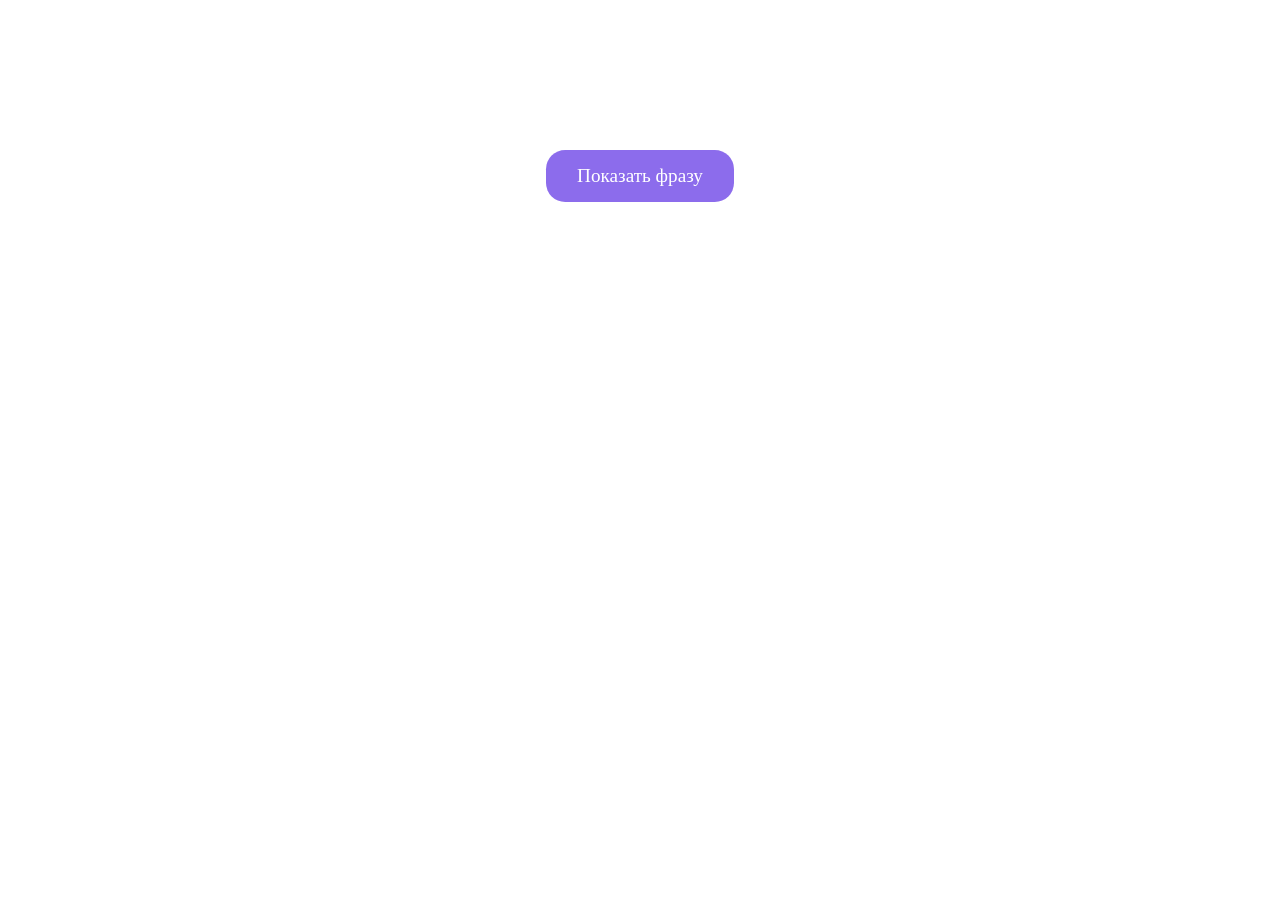
==== index.html @ e8b490be "feat: reveal random phrase with serega-gentle animation" ====
<!DOCTYPE html>
<html lang="ru">
<head>
   <meta charset="utf-8" />
    <title>Случайная фраза</title>
    <meta name="viewport" content="width=device-width, initial-scale=1" />
    <link rel="stylesheet" href="css/colors.css" />
    <link rel="stylesheet" href="css/normalize.css" />
    <link rel="stylesheet" href="css/settings.css" />
    <link rel="stylesheet" href="css/layout.css" />
    <link rel="stylesheet" href="css/las.css" />
    <link rel="stylesheet" href="css/serega-gentle.css" />
</head>
<body class="las">
<main>
   <div class="las__wrapper">
          <div class="las__text-width">
        <h3 id="quote"></h3>      
    </div>
    <button id="show-quote">Показать фразу</button>
   </div>
  <script type="module" src="script.js"></script>
  </main>
  </body>
</html>
---- css/colors.css ----
:root {
  --las__text-RGB:        5, 5, 5;            
  --las__accent-RGB:       	112,	72,	232;
  --las__surface-RGB:     238, 240, 242; 
  --las__elevated-RGB:     238, 240, 242; 
  --las__white-RGB:   255, 255, 255;
}
---- css/settings.css ----
* {
  box-sizing: border-box;
}

/* Fonts */

@font-face {
  font-family: "Root UI";
  font-style: normal;
  font-display: swap;
  src: url("../fonts/pt-root-ui_vf.woff2") format("woff2"),
    url("../fonts/pt-root-ui_vf.woff") format("woff");
}

body {
  font-family: "Root UI";
  -webkit-font-smoothing: antialiased;
  font-weight: 400;  
}

/* Density */

:root {
  --las__density: 1.3;
}

body {
  font-size: 1em;
  line-height: var(--las__density);
}


html {
  /* Font-size calculation using variables */

  --mobile-font-size-min: 14;
  --mobile-font-size-max: 32;

  --desktop-font-size-min: 11.5;
  --desktop-font-size-max: 22.5;

  --mobile-viewport-min: 320;
  --mobile-desktop-breakpoint: 768;
  --desktop-viewport-max: 1500;

  font-size: calc(var(--mobile-font-size-min) * 1px);

  @media screen and (min-width: 320px) {
    font-size: calc(
      var(--mobile-font-size-min) * 1px +
        (var(--mobile-font-size-max) - var(--mobile-font-size-min)) *
        (
          (100vw - var(--mobile-viewport-min) * 1px) /
            (var(--mobile-desktop-breakpoint) - var(--mobile-viewport-min))
        )
    );
  }

  @media screen and (min-width: 768px) {
    font-size: calc(
      var(--desktop-font-size-min) * 1px +
        (var(--desktop-font-size-max) - var(--desktop-font-size-min)) *
        (
          (100vw - var(--mobile-desktop-breakpoint) * 1px) /
            (var(--desktop-viewport-max) - var(--mobile-desktop-breakpoint))
        )
    );
  }

  @media screen and (min-width: 1500px) {
    font-size: calc(var(--desktop-font-size-max) * 1px);
  }

  
}

/* Smooth scroll for anchored links */

@media (prefers-reduced-motion: no-preference) {
  html {
    scroll-behavior: smooth;
  }
}
---- css/layout.css ----
.las__space {
  height: 2em;
}

.las__wrapper {
  position: relative;
  width: 70%;
  margin: 0 auto;
  display: flex;
  flex-direction: column;
  align-items: center;
  gap: 2em;

  @media (width < 767px) {
    width: 100%;
    padding: 0 16px;
  }
}


.las__text-width {
  width: 85%;
  text-align: left;

  @media (width < 767px) {
    width: 100%;
  }
}
---- css/las.css ----
.las {
    
  /* Отступ для контента над фиксированным footer */
  & main {
    padding-bottom: 8rem;
    padding-top: 4em;
  }


  & h3 {
    font-size: 1.8em;
    font-weight: 450;
    line-height:  1.2;
  }



button {
  padding: 0.8em 1.6em;
  font-size: 1em;
  font-weight: 450;
  cursor: pointer;
  border-radius: 1em;
  border: none;
  background-color: rgba(var(--las__accent-RGB), 0.8);
  color: rgba(var(--las__white-RGB), 1);
  transition: transform 0.2s ease-in-out;
  position: relative;
  z-index: 1;
}

button:hover {
  background-color: rgba(var(--las__accent-RGB), 1);
  transform: scale(1.05);
}

button:active {
  transform: scale(1); /* Увеличение при клике */
}

}

.quote-container {
  background-color: rgba(var(--las__surface-RGB), 1);;
  border-radius: 2em;
  padding: 1em 3em;
  min-height: 6em;
  display: flex;
  align-items: center;
  justify-content: left;
  width: 100%;
  box-sizing: border-box;
}
---- css/serega-gentle.css ----
.serega-gentle {
    display: inline-block;
    perspective: 900px;
    transform-style: preserve-3d;
}

.serega-gentle__word {
    display: inline-block;
    white-space: nowrap;
}

.serega-gentle__unit {
    display: inline-block;
    backface-visibility: hidden;
    transform-origin: 50% 55%;
    white-space: pre;
    will-change: opacity, transform;
}

@media (prefers-reduced-motion: reduce) {
    .serega-gentle__unit {
        will-change: auto;
    }
}
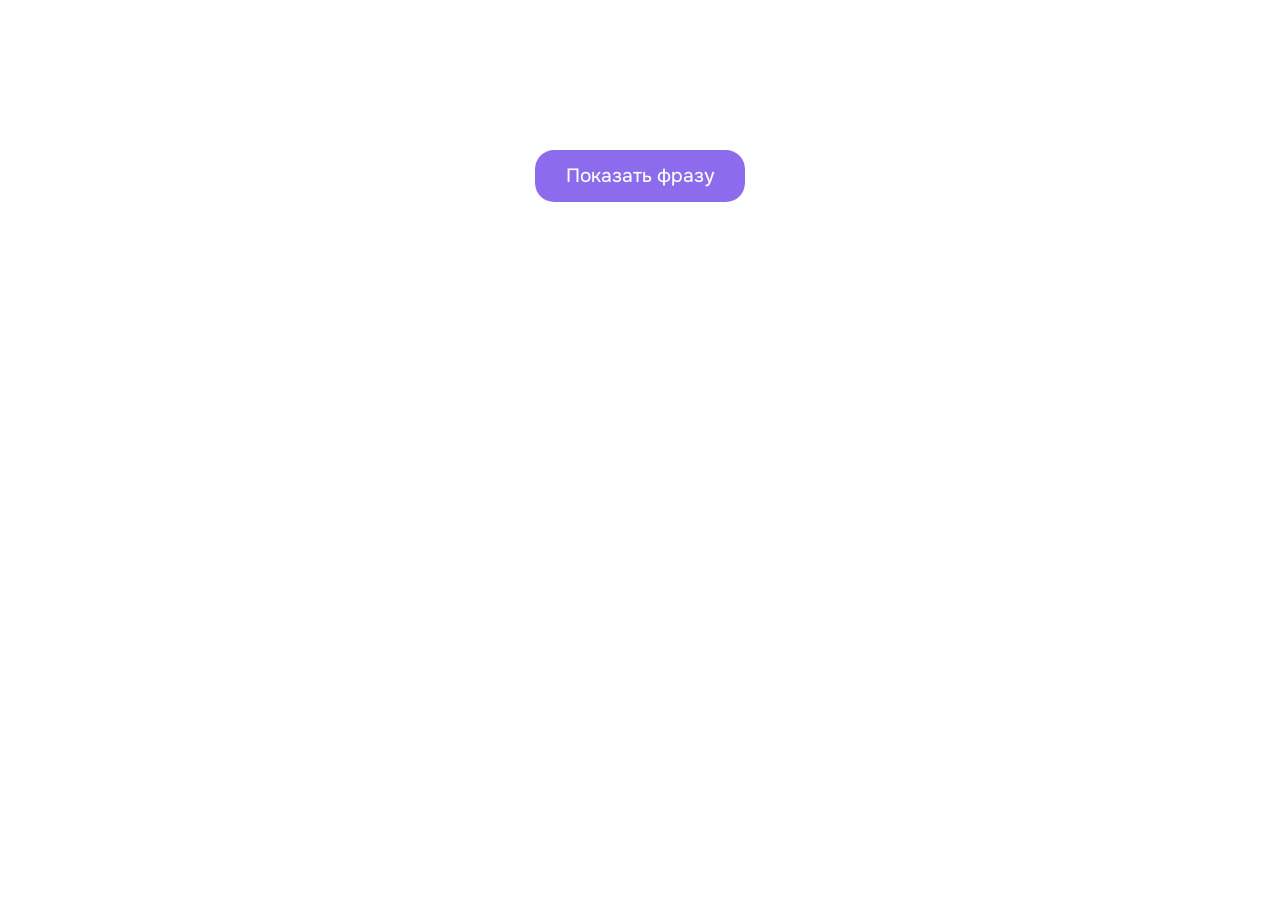
==== commit 881bb17d: "refactor: return the stylesheet stack to IDS structure, switch to Onest The fork was IDS with the pr" ====
--- a/index.html
+++ b/index.html
@@ -4,22 +4,24 @@
    <meta charset="utf-8" />
     <title>Случайная фраза</title>
     <meta name="viewport" content="width=device-width, initial-scale=1" />
-    <link rel="stylesheet" href="css/colors.css" />
-    <link rel="stylesheet" href="css/normalize.css" />
+    <link rel="stylesheet" href="css/tokens/palette.css" />
+    <link rel="stylesheet" href="css/tokens/colors.css" />
+    <link rel="stylesheet" href="css/tokens/scales.css" />
+    <link rel="stylesheet" href="css/reset.css" />
     <link rel="stylesheet" href="css/settings.css" />
-    <link rel="stylesheet" href="css/layout.css" />
-    <link rel="stylesheet" href="css/las.css" />
+    <link rel="stylesheet" href="css/page-composition/layout.css" />
     <link rel="stylesheet" href="css/serega-gentle.css" />
+    <link rel="stylesheet" href="css/project.css" />
 </head>
-<body class="las">
+<body class="ids">
 <main>
-   <div class="las__wrapper">
-          <div class="las__text-width">
-        <h3 id="quote"></h3>      
+   <div class="ids__wrapper">
+          <div class="ids__text-width">
+        <h3 id="quote"></h3>
     </div>
-    <button id="show-quote">Показать фразу</button>
+    <button id="show-quote" class="ids__shine">Показать фразу</button>
    </div>
   <script type="module" src="script.js"></script>
   </main>
   </body>
-</html>+</html>
--- a/css/tokens/palette.css
+++ b/css/tokens/palette.css
@@ -0,0 +1,35 @@
+/* Палитра — сырые значения цвета, не зависящие от темы.
+   Это источник правды для цвета: семантические токены в colors.css
+   ссылаются сюда и нигде не используют rgb()-значения напрямую.
+
+   Отличие от IDS: добавлен фиолетовый акцент проекта. В палитре IDS его
+   нет, а подставить red-500 значило бы покрасить кнопку в красный. */
+
+:root {
+  --ids__color-white: rgb(255, 255, 255);
+
+  --ids__color-gray-100: rgb(238, 240, 242);
+  --ids__color-gray-200: rgb(220, 221, 223);
+  --ids__color-gray-400: rgb(153, 156, 160);
+  --ids__color-gray-500: rgb(115, 120, 125);
+  --ids__color-gray-600: rgb(85, 88, 92);
+  --ids__color-gray-700: rgb(55, 58, 62);
+  --ids__color-gray-800: rgb(32, 33, 36);
+  --ids__color-gray-900: rgb(18, 18, 20);
+  --ids__color-gray-950: rgb(5, 5, 5);
+
+  --ids__color-blue-450: rgb(60, 130, 250);
+  --ids__color-blue-500: rgb(0, 100, 240);
+
+  --ids__color-green-450: rgb(40, 215, 40);
+  --ids__color-green-500: rgb(0, 200, 0);
+  --ids__color-green-600: rgb(30, 170, 60);
+
+  --ids__color-red-450: rgb(255, 70, 95);
+  --ids__color-red-500: rgb(253, 47, 75);
+
+  --ids__color-yellow-500: rgb(255, 225, 0);
+
+  /* Локальное расширение палитры. Значение прежнего --las__accent-RGB. */
+  --ids__color-violet-500: rgb(112, 72, 232);
+}
--- a/css/tokens/colors.css
+++ b/css/tokens/colors.css
@@ -0,0 +1,48 @@
+/* Семантические цвета — каждое значение указывает на палитру.
+   Именование функциональное: для чего используется, так и называется.
+   Переключение темы происходит здесь, а не в палитре.
+
+   Отличие от IDS: --ids__accent указывает на фиолетовый цвет проекта, а не
+   на красный. Тёмная тема пока не используется — блок .dark оставлен, чтобы
+   её включение было переключением токенов, а не новой системой. */
+
+:root {
+  color-scheme: light;
+
+  --ids__text: var(--ids__color-gray-950);
+  --ids__text-caption: var(--ids__color-gray-600);
+  --ids__link: var(--ids__color-blue-500);
+  --ids__hover: var(--ids__color-green-500);
+  --ids__accent: var(--ids__color-violet-500);
+  --ids__code: var(--ids__color-gray-500);
+  --ids__mark: var(--ids__color-yellow-500);
+  --ids__surface: var(--ids__color-gray-100);
+  --ids__background: var(--ids__color-white);
+
+  --ids__border: color-mix(in srgb, var(--ids__text) 20%, transparent);
+
+  --ids__error: var(--ids__color-red-500);
+  --ids__success: var(--ids__color-green-600);
+}
+
+.dark {
+  color-scheme: dark;
+
+  --ids__text: var(--ids__color-gray-200);
+  --ids__text-caption: var(--ids__color-gray-400);
+  --ids__link: var(--ids__color-blue-450);
+  --ids__hover: var(--ids__color-green-450);
+  --ids__accent: var(--ids__color-violet-500);
+  --ids__code: var(--ids__color-gray-400);
+  --ids__mark: var(--ids__color-yellow-500);
+  --ids__surface: var(--ids__color-gray-800);
+  --ids__background: var(--ids__color-gray-900);
+
+  --ids__error: var(--ids__color-red-450);
+  --ids__success: var(--ids__color-green-450);
+}
+
+body {
+  color: var(--ids__text);
+  background-color: var(--ids__background);
+}
--- a/css/tokens/scales.css
+++ b/css/tokens/scales.css
@@ -0,0 +1,31 @@
+/* Именованные шкалы размеров.
+
+   Спейсеры и гэпы — в rem: считаются от корневого (флюидного) фонт-сайза
+   и не зависят от фонт-сайза окружения.
+   Радиусы — в em: скругление масштабируется вместе с текстом компонента. */
+
+:root {
+  --ids__spacer-s: calc(var(--ids__density) * 0.7rem);
+  --ids__spacer-m: calc(var(--ids__density) * 1.4rem);
+  --ids__spacer-l: calc(var(--ids__density) * 2.4rem);
+  --ids__spacer-xl: calc(var(--ids__density) * 4rem);
+
+  --ids__gap-s: 0.5rem;
+  --ids__gap-m: 1rem;
+  --ids__gap-l: 1.5rem;
+
+  --ids__radius-s: 0.2em;
+  --ids__radius-m: 0.3em;
+  --ids__radius-pill: 9999px;
+
+  /* Радиус сквиркла .ids__rounded. Можно переопределять локально. */
+  --ids__radius: 1.5em;
+
+  --ids__border-width-s: 1px;
+  --ids__border-width-m: 2px;
+
+  --ids__duration-instant: 0s;
+  --ids__duration-fast: 0.1s;
+  --ids__duration-base: 0.5s;
+  --ids__easing-base: ease;
+}
--- a/css/settings.css
+++ b/css/settings.css
@@ -1,34 +1,72 @@
-* {
-  box-sizing: border-box;
+/* Шрифты, плотность и флюидная типографика.
+
+   Шрифт: Onest, живая переменная 100–900, нарезана Google Fonts по
+   unicode-range на четыре текстовых подмножества. Русская страница тянет
+   только latin + cyrillic (~49 КБ); latin-ext и cyrillic-ext объявлены, но
+   не загружаются, пока не встретятся символы из их диапазонов.
+   Ось wght настоящая, поэтому font-weight: 450 — это 450, а не синтетика. */
+
+/* latin */
+@font-face {
+  font-family: "Onest";
+  font-style: normal;
+  font-weight: 100 900;
+  font-display: swap;
+  src: url("../fonts/onest-latin.woff2") format("woff2");
+  unicode-range: U+0000-00FF, U+0131, U+0152-0153, U+02BB-02BC, U+02C6, U+02DA,
+    U+02DC, U+0304, U+0308, U+0329, U+2000-206F, U+20AC, U+2122, U+2191, U+2193,
+    U+2212, U+2215, U+FEFF, U+FFFD;
 }
 
-/* Fonts */
+/* latin-ext */
+@font-face {
+  font-family: "Onest";
+  font-style: normal;
+  font-weight: 100 900;
+  font-display: swap;
+  src: url("../fonts/onest-latin-ext.woff2") format("woff2");
+  unicode-range: U+0100-02BA, U+02BD-02C5, U+02C7-02CC, U+02CE-02D7, U+02DD-02FF,
+    U+0304, U+0308, U+0329, U+1D00-1DBF, U+1E00-1E9F, U+1EF2-1EFF, U+2020,
+    U+20A0-20AB, U+20AD-20C0, U+2113, U+2C60-2C7F, U+A720-A7FF;
+}
 
+/* cyrillic */
 @font-face {
-  font-family: "Root UI";
+  font-family: "Onest";
   font-style: normal;
+  font-weight: 100 900;
   font-display: swap;
-  src: url("../fonts/pt-root-ui_vf.woff2") format("woff2"),
-    url("../fonts/pt-root-ui_vf.woff") format("woff");
+  src: url("../fonts/onest-cyrillic.woff2") format("woff2");
+  unicode-range: U+0301, U+0400-045F, U+0490-0491, U+04B0-04B1, U+2116;
+}
+
+/* cyrillic-ext */
+@font-face {
+  font-family: "Onest";
+  font-style: normal;
+  font-weight: 100 900;
+  font-display: swap;
+  src: url("../fonts/onest-cyrillic-ext.woff2") format("woff2");
+  unicode-range: U+0460-052F, U+1C80-1C8A, U+20B4, U+2DE0-2DFF, U+A640-A69F,
+    U+FE2E-FE2F;
 }
 
 body {
-  font-family: "Root UI";
+  font-family: "Onest";
   -webkit-font-smoothing: antialiased;
-  font-weight: 400;  
+  font-weight: 400;
 }
 
 /* Density */
 
 :root {
-  --las__density: 1.3;
+  --ids__density: 1.3;
 }
 
 body {
   font-size: 1em;
-  line-height: var(--las__density);
+  line-height: var(--ids__density);
 }
-
 
 html {
   /* Font-size calculation using variables */
@@ -49,10 +87,10 @@
     font-size: calc(
       var(--mobile-font-size-min) * 1px +
         (var(--mobile-font-size-max) - var(--mobile-font-size-min)) *
-        (
-          (100vw - var(--mobile-viewport-min) * 1px) /
+          (
+            (100vw - var(--mobile-viewport-min) * 1px) /
             (var(--mobile-desktop-breakpoint) - var(--mobile-viewport-min))
-        )
+          )
     );
   }
 
@@ -60,18 +98,16 @@
     font-size: calc(
       var(--desktop-font-size-min) * 1px +
         (var(--desktop-font-size-max) - var(--desktop-font-size-min)) *
-        (
-          (100vw - var(--mobile-desktop-breakpoint) * 1px) /
+          (
+            (100vw - var(--mobile-desktop-breakpoint) * 1px) /
             (var(--desktop-viewport-max) - var(--mobile-desktop-breakpoint))
-        )
+          )
     );
   }
 
   @media screen and (min-width: 1500px) {
     font-size: calc(var(--desktop-font-size-max) * 1px);
   }
-
-  
 }
 
 /* Smooth scroll for anchored links */
--- a/css/page-composition/layout.css
+++ b/css/page-composition/layout.css
@@ -0,0 +1,157 @@
+/* Раскладка страницы. Слой композиции: раскладывает содержимое, не красит.
+
+   Отличия от IDS, все авторские:
+   1. .ids__wrapper — колонка по центру с зазором 2em вместо блочной раскладки.
+      Так цитата и кнопка выравниваются по центру друг над другом.
+   2. Мобильный отступ 16px, а не calc(var(--ids__density) * 0.6rem)
+      (= 12.48px при плотности 1.3). */
+
+.ids__space {
+  height: var(--ids__spacer-s);
+
+  &.S {
+    height: var(--ids__spacer-s);
+  }
+  &.M {
+    height: var(--ids__spacer-m);
+  }
+  &.L {
+    height: var(--ids__spacer-l);
+  }
+  &.XL {
+    height: var(--ids__spacer-xl);
+  }
+}
+
+.ids__wrapper {
+  position: relative;
+  width: 70%;
+  margin: 0 auto;
+  display: flex;
+  flex-direction: column;
+  align-items: center;
+  gap: 2em;
+
+  @media (width < 768px) {
+    width: 100%;
+    padding: 0 16px;
+  }
+
+  &.L {
+    width: 85%;
+
+    @media (width < 768px) {
+      width: 100%;
+      padding: 0 16px;
+    }
+  }
+  &.XL {
+    width: 100%;
+    padding: 0 calc(var(--ids__density) * 0.75rem);
+
+    @media (width < 768px) {
+      padding: 0 16px;
+    }
+  }
+  &.XXL {
+    width: 100%;
+
+    @media (width < 768px) {
+      padding: 0;
+    }
+  }
+
+  & .ids__text-width {
+    width: 85%;
+
+    @media (width < 768px) {
+      width: 100%;
+    }
+  }
+}
+
+.ids__sequence {
+  display: flex;
+  flex-wrap: wrap;
+  margin-bottom: calc(var(--ids__density) * 0.4rem);
+  --gap: 0rem;
+  gap: var(--gap);
+
+  &.gap-L {
+    --gap: var(--ids__gap-l);
+    margin-bottom: calc(var(--gap) * 1.5);
+  }
+
+  &.gap-M {
+    --gap: var(--ids__gap-m);
+    margin-bottom: calc(var(--gap) * 1.5);
+  }
+
+  &.gap-S {
+    --gap: var(--ids__gap-s);
+    margin-bottom: calc(var(--gap) * 1.5);
+  }
+
+  .ids__sequence-item {
+    --columns: 4;
+    width: calc((100% - var(--gap) * (var(--columns) - 1)) / var(--columns));
+
+    @media (width < 768px) {
+      --columns: 2;
+    }
+  }
+
+  &.XL {
+    .ids__sequence-item {
+      --columns: 2;
+
+      @media (width < 768px) {
+        --columns: 1;
+      }
+    }
+  }
+
+  &.L {
+    .ids__sequence-item {
+      --columns: 3;
+
+      @media (width < 768px) {
+        --columns: 2;
+      }
+    }
+  }
+
+  &.S {
+    .ids__sequence-item {
+      --columns: 6;
+
+      @media (width < 768px) {
+        --columns: 3;
+      }
+    }
+  }
+}
+
+.ids__rounded {
+  border-radius: var(--ids__radius);
+  corner-shape: squircle;
+  overflow: hidden;
+}
+
+@supports not (corner-shape: squircle) {
+  .ids__rounded {
+    border-radius: 0;
+    border-radius: initial;
+    mask:
+      url('data:image/svg+xml;utf=8,<svg xmlns="http://www.w3.org/2000/svg" width="100" height="100"><path d="m0,1 c0,-1 0,-1 1,-1 l99,0 l0,100 l-100,0 Z"/></svg>') top left / calc(var(--ids__radius) * 100) no-repeat intersect,
+      url('data:image/svg+xml;utf=8,<svg xmlns="http://www.w3.org/2000/svg" width="100" height="100"><path d="m0,0 l99,0 c1,0 1,0 1,1 l0,99 l-100,0 l0,-100 Z"/></svg>') top right / calc(var(--ids__radius) * 100) no-repeat intersect,
+      url('data:image/svg+xml;utf=8,<svg xmlns="http://www.w3.org/2000/svg" width="100" height="100"><path d="m0,0 l100,0 l0,99 c0,1 -0,1 -1,1 l-99,0 Z"/></svg>') bottom right / calc(var(--ids__radius) * 100) no-repeat intersect,
+      url('data:image/svg+xml;utf=8,<svg xmlns="http://www.w3.org/2000/svg" width="100" height="100"><path d="m0,0 l100,0 l0,100 l-99,0 c-1,0 -1,-0 -1,-1 Z"/></svg>') bottom left / calc(var(--ids__radius) * 100) no-repeat intersect
+    ;
+  }
+}
+
+header,
+footer {
+  padding: calc(var(--ids__density) * 1rem);
+}
--- a/css/project.css
+++ b/css/project.css
@@ -0,0 +1,98 @@
+/* Проектный слой. Всё, что принадлежит этому сайту, а не IDS:
+   типографика цитаты, кнопка, блик, отступы.
+
+   Раньше это был css/las.css. Переезд сюда — часть возврата форка к
+   структуре IDS; сами значения не менялись, кроме перехода с
+   rgba(var(--las__*-RGB), a) на color-mix поверх семантических токенов. */
+
+.ids main {
+  /* Отступ для контента над фиксированным footer */
+  padding-bottom: 8rem;
+  padding-top: 4em;
+}
+
+.ids h3 {
+  font-size: 1.8em;
+  font-weight: 450;
+  line-height: 1.2;
+}
+
+button {
+  padding: 0.8em 1.6em;
+  font-size: 1em;
+  font-weight: 450;
+  cursor: pointer;
+  border-radius: 1em;
+  border: none;
+  background-color: color-mix(in srgb, var(--ids__accent) 80%, transparent);
+  color: var(--ids__color-white);
+  transition: transform 0.2s ease-in-out;
+  position: relative;
+  z-index: 1;
+}
+
+button:hover {
+  background-color: var(--ids__accent);
+  transform: scale(1.05);
+}
+
+button:active {
+  transform: scale(1); /* Увеличение при клике */
+}
+
+/* Блик. Перезапускается при каждом клике, потому что script.js снимает и
+   возвращает класс — на этом и держится повтор после показа фразы. */
+
+.ids__shine {
+  position: relative;
+  overflow: hidden;
+
+  &::before {
+    content: "";
+    position: absolute;
+    top: 0;
+    left: 0;
+    height: 100%;
+    width: 60%;
+    background: linear-gradient(
+      105deg,
+      transparent 0%,
+      color-mix(in srgb, var(--ids__color-white) 45%, transparent) 35%,
+      color-mix(in srgb, var(--ids__color-white) 45%, transparent) 65%,
+      transparent 100%
+    );
+    transform: translateX(-150%);
+    animation: ids-shine 13.2s cubic-bezier(0.25, 0.46, 0.45, 0.94) infinite;
+    pointer-events: none;
+  }
+}
+
+@keyframes ids-shine {
+  0% {
+    transform: translateX(-150%);
+  }
+
+  90.9% {
+    transform: translateX(-150%);
+  }
+
+  100% {
+    transform: translateX(300%);
+  }
+}
+
+@media (prefers-reduced-motion: reduce) {
+  .ids__shine::before {
+    animation: none;
+    display: none;
+  }
+}
+
+/* Вендорённый serega-gentle.css вешает will-change на каждый глиф, а на
+   длинной фразе глифов около 500 — это сотни слоёв композитора. Селектор
+   на уровень выше, чтобы перебить вендорённый независимо от порядка
+   загрузки стилей. Файл правится через override, сам не трогается. */
+
+.ids .serega-gentle__unit {
+  will-change: auto;
+}
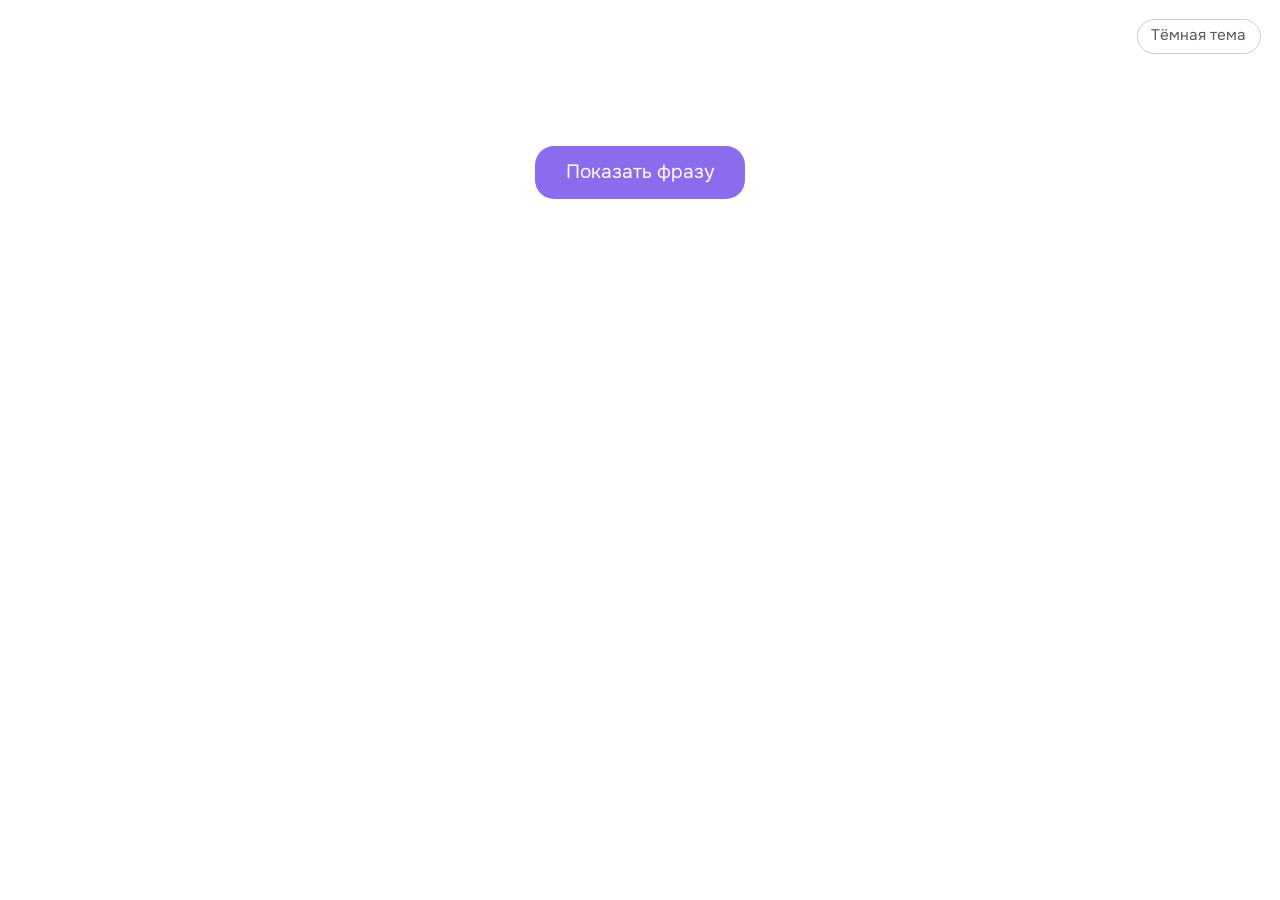
==== commit aeeeb148: "feat: dark theme behind a fixed corner toggle The .dark block in tokens/colors.css was already there" ====
--- a/index.html
+++ b/index.html
@@ -4,6 +4,33 @@
    <meta charset="utf-8" />
     <title>Случайная фраза</title>
     <meta name="viewport" content="width=device-width, initial-scale=1" />
+    <!-- Литерал, а не токен: содержимое meta не умеет читать CSS-переменные.
+         Дублирует --ids__background; после загрузки script.js перезаписывает
+         его вычисленным значением, так что палитра остаётся источником правды. -->
+    <meta name="theme-color" content="#ffffff" />
+    <script>
+      /* Тема применяется в <head>, до первой отрисовки, иначе тёмная страница
+         моргает белой. Правило выбора — resolveTheme в script.js, здесь его
+         однострочный дубль: записанный выбор побеждает системную настройку. */
+      (function () {
+        var stored;
+
+        try {
+          stored = localStorage.getItem('ids-theme');
+        } catch (error) {
+          stored = null;
+        }
+
+        if (stored !== 'dark' && stored !== 'light') {
+          stored = matchMedia('(prefers-color-scheme: dark)').matches ? 'dark' : 'light';
+        }
+
+        document.documentElement.classList.toggle('dark', stored === 'dark');
+        document
+          .querySelector('meta[name="theme-color"]')
+          .setAttribute('content', stored === 'dark' ? '#121214' : '#ffffff');
+      })();
+    </script>
     <link rel="stylesheet" href="css/tokens/palette.css" />
     <link rel="stylesheet" href="css/tokens/colors.css" />
     <link rel="stylesheet" href="css/tokens/scales.css" />
@@ -14,6 +41,9 @@
     <link rel="stylesheet" href="css/project.css" />
 </head>
 <body class="ids">
+  <header class="ids__chrome">
+    <button id="theme-toggle" class="ids__theme-toggle" type="button" aria-pressed="false">Тёмная тема</button>
+  </header>
 <main>
    <div class="ids__wrapper">
           <div class="ids__text-width">
--- a/css/project.css
+++ b/css/project.css
@@ -12,15 +12,19 @@
 }
 
 .ids h3 {
-  font-size: 1.8em;
-  font-weight: 450;
-  line-height: 1.2;
+  font-size: 1.6em;
+  font-weight: 400;
+  line-height: 1.35;
 }
 
-button {
+/* Кнопка «Показать фразу». Селектор — по id, а не по элементу: на странице
+   появился второй button, и голый `button` отдавал бы ему заливку главной
+   кнопки. Одно правило вместо того, чтобы отменять семь свойств у второго. */
+
+#show-quote {
   padding: 0.8em 1.6em;
   font-size: 1em;
-  font-weight: 450;
+  font-weight: 400;
   cursor: pointer;
   border-radius: 1em;
   border: none;
@@ -31,13 +35,51 @@
   z-index: 1;
 }
 
-button:hover {
+#show-quote:hover {
   background-color: var(--ids__accent);
   transform: scale(1.05);
 }
 
-button:active {
+#show-quote:active {
   transform: scale(1); /* Увеличение при клике */
+}
+
+/* Служебный хром в углу. Зафиксирован, поэтому композиция цитаты и отступы
+   main не меняются: элемент вынут из потока чтения. Место оставлено с запасом
+   под переключатель языка, который пойдёт следующим шагом.
+
+   Сам тумблер приглушённый — рамка и caption-цвет вместо фиолетовой заливки,
+   чтобы не спорить с главной кнопкой. Надпись статическая: состояние несёт
+   aria-pressed, и имя доступного узла не должно меняться вместе с ним. */
+
+.ids__chrome {
+  position: fixed;
+  top: calc(var(--ids__density) * 0.75rem);
+  right: calc(var(--ids__density) * 0.75rem);
+  z-index: 10;
+
+  /* Отступ IDS для header/footer здесь лишний: позиционирование считает
+     внешний край, а не содержимое. */
+  padding: 0;
+}
+
+.ids__theme-toggle {
+  padding: 0.5em 0.9em;
+  font-size: 0.8em;
+  color: var(--ids__text-caption);
+  background-color: transparent;
+  border: var(--ids__border-width-s) solid var(--ids__border);
+  border-radius: var(--ids__radius-pill);
+  cursor: pointer;
+  transition:
+    color var(--ids__duration-fast) var(--ids__easing-base),
+    border-color var(--ids__duration-fast) var(--ids__easing-base);
+}
+
+.ids__theme-toggle:hover {
+  color: var(--ids__text);
+  background-color: transparent;
+  border-color: var(--ids__text-caption);
 }
 
 /* Блик. Перезапускается при каждом клике, потому что script.js снимает и
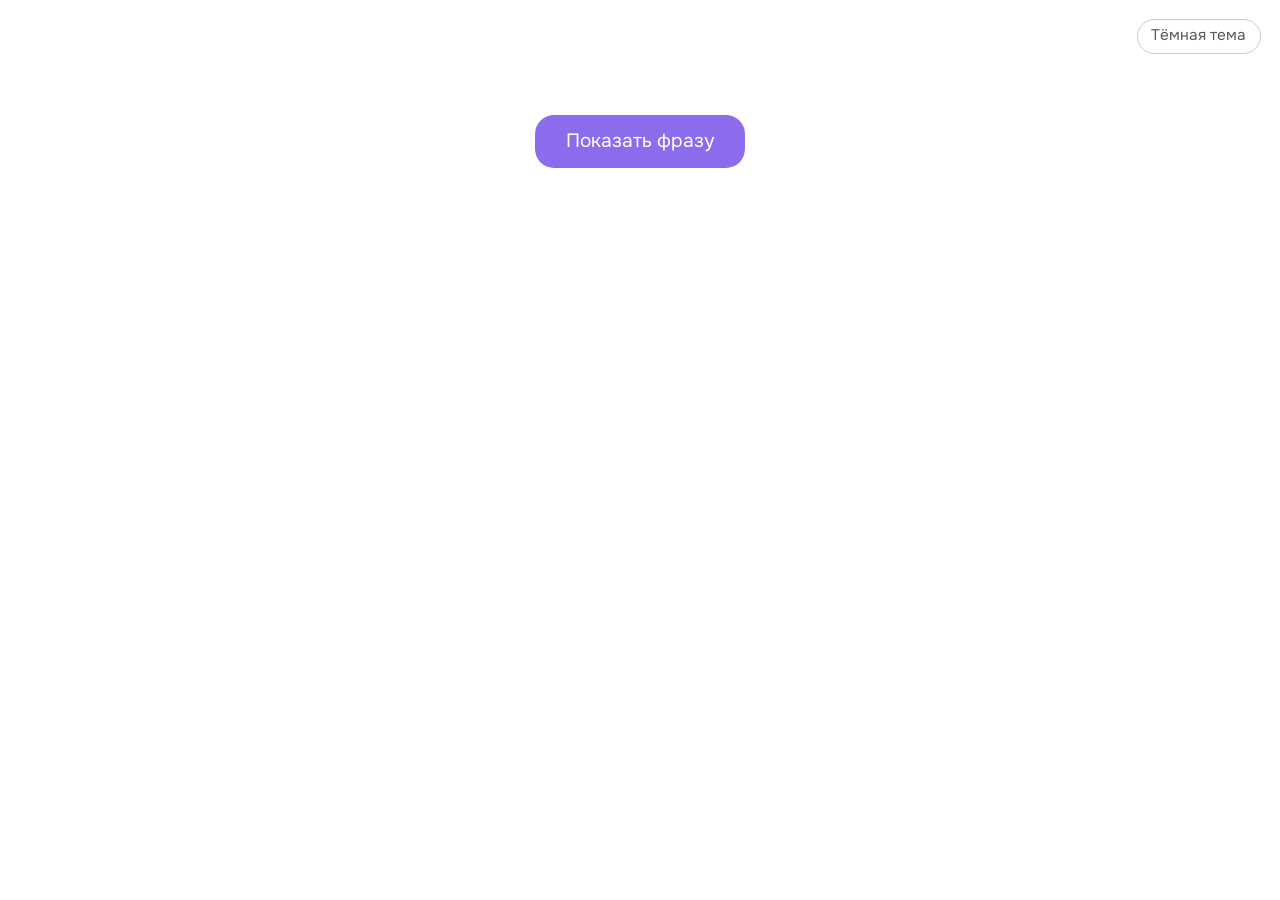
==== commit e69c8bcf: "a11y: give the page a real heading, quote semantics and a favicon The page had no h1 at all, the quo" ====
--- a/index.html
+++ b/index.html
@@ -1,57 +1,68 @@
 <!DOCTYPE html>
 <html lang="ru">
 <head>
-   <meta charset="utf-8" />
-    <title>Случайная фраза</title>
-    <meta name="viewport" content="width=device-width, initial-scale=1" />
-    <!-- Литерал, а не токен: содержимое meta не умеет читать CSS-переменные.
-         Дублирует --ids__background; после загрузки script.js перезаписывает
-         его вычисленным значением, так что палитра остаётся источником правды. -->
-    <meta name="theme-color" content="#ffffff" />
-    <script>
-      /* Тема применяется в <head>, до первой отрисовки, иначе тёмная страница
-         моргает белой. Правило выбора — resolveTheme в script.js, здесь его
-         однострочный дубль: записанный выбор побеждает системную настройку. */
-      (function () {
-        var stored;
+  <meta charset="utf-8" />
+  <title>Случайная фраза</title>
+  <meta name="description" content="Случайная фраза на каждое нажатие: нажмите кнопку — и получите одну из сотен фраз." />
+  <link rel="canonical" href="https://hirundos-dev.github.io/random-quote/" />
+  <link rel="icon" href="favicon.svg" type="image/svg+xml" />
+   <meta name="viewport" content="width=device-width, initial-scale=1" />
+  <!-- Литерал, а не токен: содержимое meta не умеет читать CSS-переменные.
+       Дублирует --ids__background; после загрузки script.js перезаписывает
+       его вычисленным значением, так что палитра остаётся источником правды. -->
+  <meta name="theme-color" content="#ffffff" />
+  <script>
+    /* Тема применяется в <head>, до первой отрисовки, иначе тёмная страница
+       моргает белой. Правило выбора — resolveTheme в script.js, здесь его
+       однострочный дубль: записанный выбор побеждает системную настройку. */
+    (function () {
+      var stored;
 
-        try {
-          stored = localStorage.getItem('ids-theme');
-        } catch (error) {
-          stored = null;
-        }
+      try {
+        stored = localStorage.getItem('ids-theme');
+      } catch (error) {
+        stored = null;
+      }
 
-        if (stored !== 'dark' && stored !== 'light') {
-          stored = matchMedia('(prefers-color-scheme: dark)').matches ? 'dark' : 'light';
-        }
+      if (stored !== 'dark' && stored !== 'light') {
+        stored = matchMedia('(prefers-color-scheme: dark)').matches ? 'dark' : 'light';
+      }
 
-        document.documentElement.classList.toggle('dark', stored === 'dark');
-        document
-          .querySelector('meta[name="theme-color"]')
-          .setAttribute('content', stored === 'dark' ? '#121214' : '#ffffff');
-      })();
-    </script>
-    <link rel="stylesheet" href="css/tokens/palette.css" />
-    <link rel="stylesheet" href="css/tokens/colors.css" />
-    <link rel="stylesheet" href="css/tokens/scales.css" />
-    <link rel="stylesheet" href="css/reset.css" />
-    <link rel="stylesheet" href="css/settings.css" />
-    <link rel="stylesheet" href="css/page-composition/layout.css" />
-    <link rel="stylesheet" href="css/serega-gentle.css" />
-    <link rel="stylesheet" href="css/project.css" />
+      document.documentElement.classList.toggle('dark', stored === 'dark');
+      document
+        .querySelector('meta[name="theme-color"]')
+        .setAttribute('content', stored === 'dark' ? '#121214' : '#ffffff');
+    })();
+  </script>
+  <meta property="og:type" content="website" />
+  <meta property="og:site_name" content="Случайная фраза" />
+  <meta property="og:title" content="Случайная фраза" />
+  <meta property="og:description" content="Случайная фраза на каждое нажатие: нажмите кнопку — и получите одну из сотен фраз." />
+  <meta property="og:url" content="https://hirundos-dev.github.io/random-quote/" />
+  <meta property="og:locale" content="ru_RU" />
+  <meta name="twitter:card" content="summary" />
+  <link rel="stylesheet" href="css/tokens/palette.css" />
+  <link rel="stylesheet" href="css/tokens/colors.css" />
+  <link rel="stylesheet" href="css/tokens/scales.css" />
+  <link rel="stylesheet" href="css/reset.css" />
+  <link rel="stylesheet" href="css/settings.css" />
+  <link rel="stylesheet" href="css/page-composition/layout.css" />
+  <link rel="stylesheet" href="css/serega-gentle.css" />
+  <link rel="stylesheet" href="css/project.css" />
 </head>
 <body class="ids">
   <header class="ids__chrome">
     <button id="theme-toggle" class="ids__theme-toggle" type="button" aria-pressed="false">Тёмная тема</button>
   </header>
-<main>
-   <div class="ids__wrapper">
-          <div class="ids__text-width">
-        <h3 id="quote"></h3>
+  <main>
+    <div class="ids__wrapper">
+      <div class="ids__text-width">
+        <h1 class="ids__visually-hidden">Случайная фраза</h1>
+        <blockquote id="quote"></blockquote>
+      </div>
+      <button id="show-quote" class="ids__shine">Показать фразу</button>
     </div>
-    <button id="show-quote" class="ids__shine">Показать фразу</button>
-   </div>
+  </main>
   <script type="module" src="script.js"></script>
-  </main>
-  </body>
+</body>
 </html>
--- a/css/project.css
+++ b/css/project.css
@@ -11,10 +11,31 @@
   padding-top: 4em;
 }
 
-.ids h3 {
+/* Типографика цитаты. Селектор по blockquote, а не по тегу в разметке: сброс
+   не трогает поля blockquote, а браузер даёт ему margin 1em 40px, что ломает
+   и центровку, и зазор 2em в .ids__wrapper. Обнуляем здесь. */
+
+.ids blockquote {
+  margin: 0;
   font-size: 1.6em;
   font-weight: 400;
   line-height: 1.35;
+}
+
+/* Заголовок страницы есть только для структуры и поиска: цитата появляется
+   по нажатию и в разметке её нет, поэтому h1 пришлось скрыть визуально.
+   clip-path вместо устаревшего clip: rect(). */
+
+.ids__visually-hidden {
+  position: absolute;
+  width: 1px;
+  height: 1px;
+  margin: -1px;
+  padding: 0;
+  border: 0;
+  overflow: hidden;
+  clip-path: inset(50%);
+  white-space: nowrap;
 }
 
 /* Кнопка «Показать фразу». Селектор — по id, а не по элементу: на странице
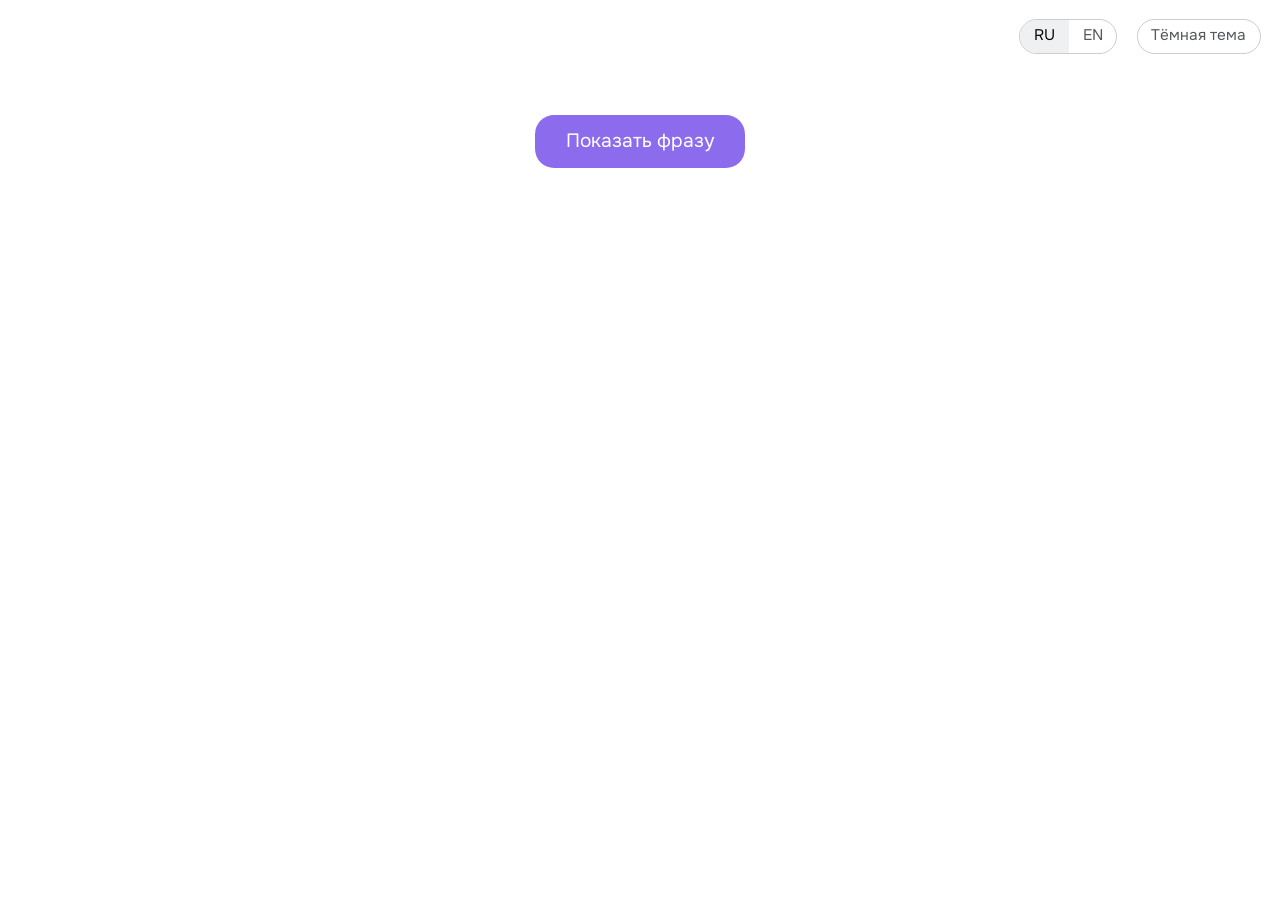
==== commit 3bf6d978: "i18n: an English page at /en/ with a no-JS language switcher Two pages, one origin, no runtime i18n:" ====
--- a/index.html
+++ b/index.html
@@ -1,12 +1,15 @@
 <!DOCTYPE html>
-<html lang="ru">
+<html lang="ru" data-phrases="phrases.md" data-load-error="Не удалось загрузить список фраз">
 <head>
   <meta charset="utf-8" />
   <title>Случайная фраза</title>
   <meta name="description" content="Случайная фраза на каждое нажатие: нажмите кнопку — и получите одну из сотен фраз." />
   <link rel="canonical" href="https://hirundos-dev.github.io/random-quote/" />
+  <link rel="alternate" hreflang="ru" href="https://hirundos-dev.github.io/random-quote/" />
+  <link rel="alternate" hreflang="en" href="https://hirundos-dev.github.io/random-quote/en/" />
+  <link rel="alternate" hreflang="x-default" href="https://hirundos-dev.github.io/random-quote/" />
   <link rel="icon" href="favicon.svg" type="image/svg+xml" />
-   <meta name="viewport" content="width=device-width, initial-scale=1" />
+  <meta name="viewport" content="width=device-width, initial-scale=1" />
   <!-- Литерал, а не токен: содержимое meta не умеет читать CSS-переменные.
        Дублирует --ids__background; после загрузки script.js перезаписывает
        его вычисленным значением, так что палитра остаётся источником правды. -->
@@ -52,6 +55,10 @@
 </head>
 <body class="ids">
   <header class="ids__chrome">
+    <nav class="ids__lang" aria-label="Язык">
+      <span lang="ru" aria-current="page">RU</span>
+      <a href="en/" hreflang="en" lang="en">EN</a>
+    </nav>
     <button id="theme-toggle" class="ids__theme-toggle" type="button" aria-pressed="false">Тёмная тема</button>
   </header>
   <main>
--- a/css/project.css
+++ b/css/project.css
@@ -78,10 +78,51 @@
   top: calc(var(--ids__density) * 0.75rem);
   right: calc(var(--ids__density) * 0.75rem);
   z-index: 10;
+  display: flex;
+  align-items: center;
+  gap: 1em;
 
   /* Отступ IDS для header/footer здесь лишний: позиционирование считает
      внешний край, а не содержимое. */
   padding: 0;
+}
+
+/* Переключатель языка. Локаль живёт в пути, поэтому переключение — обычная
+   ссылка и работает без JavaScript. Текущая локаль — span с aria-current, а не
+   ссылка: переходить на ту же страницу некуда. Высота и кегль совпадают с
+   тумблером, чтобы в углу читался один кластер, а не два разных элемента.
+   Признак текущей локали берём из самого aria-current, а не из лишнего
+   класса: состояние объявлено в разметке один раз. */
+
+.ids__lang {
+  display: flex;
+  align-items: stretch;
+  font-size: 0.8em;
+  line-height: 1.15;
+  border: var(--ids__border-width-s) solid var(--ids__border);
+  border-radius: var(--ids__radius-pill);
+  overflow: hidden;
+}
+
+.ids__lang > * {
+  display: flex;
+  align-items: center;
+  padding: 0.5em 0.9em;
+  color: var(--ids__text-caption);
+  text-decoration: none;
+  transition:
+    color var(--ids__duration-fast) var(--ids__easing-base),
+    background-color var(--ids__duration-fast) var(--ids__easing-base);
+}
+
+.ids__lang > [aria-current] {
+  color: var(--ids__text);
+  background-color: var(--ids__surface);
+}
+
+.ids__lang > a:hover {
+  color: var(--ids__text);
+  background-color: color-mix(in srgb, var(--ids__text) 8%, transparent);
 }
 
 .ids__theme-toggle {
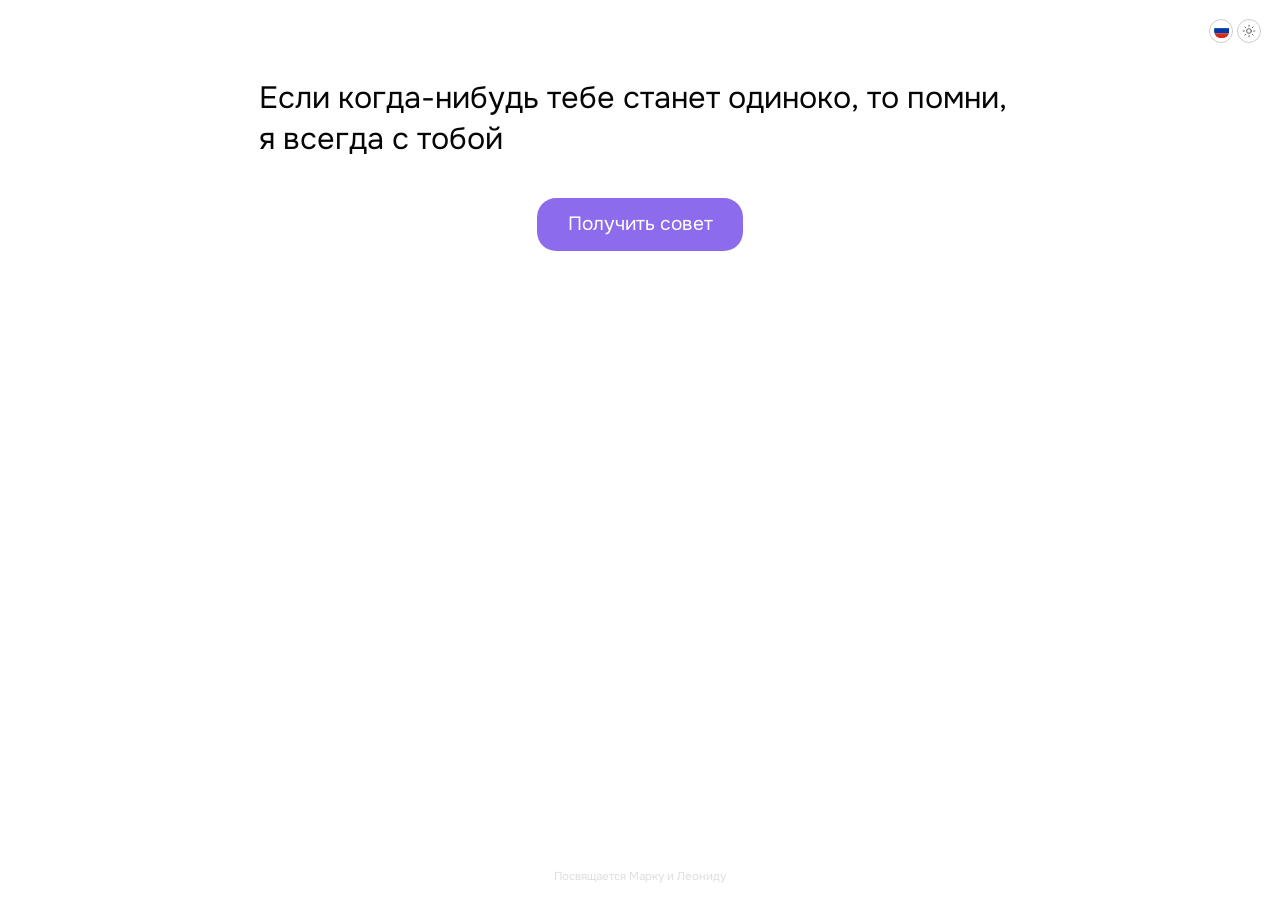
==== commit 528fc10c: "feat: first-visit greeting, circular chrome controls, dedication line" ====
--- a/index.html
+++ b/index.html
@@ -1,5 +1,5 @@
 <!DOCTYPE html>
-<html lang="ru" data-phrases="phrases.md" data-load-error="Не удалось загрузить список фраз">
+<html lang="ru" data-phrases="phrases.md" data-load-error="Не удалось загрузить список фраз" data-greeting="Если когда-нибудь тебе станет одиноко, то помни, я всегда с тобой">
 <head>
   <meta charset="utf-8" />
   <title>Случайная фраза</title>
@@ -51,15 +51,15 @@
   <link rel="stylesheet" href="css/settings.css" />
   <link rel="stylesheet" href="css/page-composition/layout.css" />
   <link rel="stylesheet" href="css/serega-gentle.css" />
+  <link rel="stylesheet" href="css/serega-emotional.css" />
   <link rel="stylesheet" href="css/project.css" />
 </head>
 <body class="ids">
   <header class="ids__chrome">
     <nav class="ids__lang" aria-label="Язык">
-      <span lang="ru" aria-current="page">RU</span>
-      <a href="en/" hreflang="en" lang="en">EN</a>
+      <a href="en/" hreflang="en" aria-label="English"><svg viewBox="0 0 24 24" aria-hidden="true"><clipPath id="ru-flag"><circle cx="12" cy="12" r="12"/></clipPath><g clip-path="url(#ru-flag)"><rect width="24" height="24" fill="#fff"/><rect y="8" width="24" height="8" fill="#0039a6"/><rect y="16" width="24" height="8" fill="#d52b1e"/></g></svg></a>
     </nav>
-    <button id="theme-toggle" class="ids__theme-toggle" type="button" aria-pressed="false">Тёмная тема</button>
+    <button type="button" id="theme-toggle" class="ids__theme-toggle" aria-pressed="false" aria-label="Переключить тему"><svg class="ids__icon-sun" viewBox="0 0 24 24" fill="none" stroke="currentColor" stroke-width="1.6" stroke-linecap="round" stroke-linejoin="round" aria-hidden="true"><circle cx="12" cy="12" r="4"/><path d="M12 2v2"/><path d="M12 20v2"/><path d="m4.93 4.93 1.41 1.41"/><path d="m17.66 17.66 1.41 1.41"/><path d="M2 12h2"/><path d="M20 12h2"/><path d="m6.34 17.66-1.41 1.41"/><path d="m19.07 4.93-1.41 1.41"/></svg><svg class="ids__icon-moon" viewBox="0 0 24 24" fill="none" stroke="currentColor" stroke-width="1.6" stroke-linecap="round" stroke-linejoin="round" aria-hidden="true"><path d="M12 3a6 6 0 0 0 9 9 9 9 0 1 1-9-9Z"/></svg></button>
   </header>
   <main>
     <div class="ids__wrapper">
@@ -67,9 +67,10 @@
         <h1 class="ids__visually-hidden">Случайная фраза</h1>
         <blockquote id="quote"></blockquote>
       </div>
-      <button id="show-quote" class="ids__shine">Показать фразу</button>
+      <button id="show-quote" class="ids__shine">Получить совет</button>
     </div>
   </main>
+  <footer class="ids__dedication">Посвящается Марку и Леониду</footer>
   <script type="module" src="script.js"></script>
 </body>
 </html>
--- a/css/serega-emotional.css
+++ b/css/serega-emotional.css
@@ -0,0 +1,21 @@
+.serega-emotional {
+    display: inline-block;
+}
+
+.serega-emotional__word {
+    display: inline-block;
+    white-space: nowrap;
+}
+
+.serega-emotional__unit {
+    display: inline-block;
+    transform-origin: 50% 55%;
+    white-space: pre;
+    will-change: opacity, filter, transform;
+}
+
+@media (prefers-reduced-motion: reduce) {
+    .serega-emotional__unit {
+        will-change: auto;
+    }
+}
--- a/css/project.css
+++ b/css/project.css
@@ -22,8 +22,9 @@
   line-height: 1.35;
 }
 
-/* Заголовок страницы есть только для структуры и поиска: цитата появляется
-   по нажатию и в разметке её нет, поэтому h1 пришлось скрыть визуально.
+/* Заголовок страницы есть только для структуры и поиска: случайная цитата
+   появляется по нажатию, стартовая фраза приветствия приходит из JS — в
+   разметке живой цитаты нет, поэтому h1 визуально скрыт.
    clip-path вместо устаревшего clip: rect(). */
 
 .ids__visually-hidden {
@@ -38,7 +39,7 @@
   white-space: nowrap;
 }
 
-/* Кнопка «Показать фразу». Селектор — по id, а не по элементу: на странице
+/* Кнопка «Получить совет». Селектор — по id, а не по элементу: на странице
    появился второй button, и голый `button` отдавал бы ему заливку главной
    кнопки. Одно правило вместо того, чтобы отменять семь свойств у второго. */
 
@@ -66,12 +67,8 @@
 }
 
 /* Служебный хром в углу. Зафиксирован, поэтому композиция цитаты и отступы
-   main не меняются: элемент вынут из потока чтения. Место оставлено с запасом
-   под переключатель языка, который пойдёт следующим шагом.
-
-   Сам тумблер приглушённый — рамка и caption-цвет вместо фиолетовой заливки,
-   чтобы не спорить с главной кнопкой. Надпись статическая: состояние несёт
-   aria-pressed, и имя доступного узла не должно меняться вместе с ним. */
+   main не меняются: элемент вынут из потока чтения. Внутри — два кружка,
+   язык и тема, оба мелкие, чтобы не спорить с главной кнопкой. */
 
 .ids__chrome {
   position: fixed;
@@ -80,68 +77,101 @@
   z-index: 10;
   display: flex;
   align-items: center;
-  gap: 1em;
+  gap: 0.2em;
 
   /* Отступ IDS для header/footer здесь лишний: позиционирование считает
      внешний край, а не содержимое. */
   padding: 0;
 }
 
-/* Переключатель языка. Локаль живёт в пути, поэтому переключение — обычная
-   ссылка и работает без JavaScript. Текущая локаль — span с aria-current, а не
-   ссылка: переходить на ту же страницу некуда. Высота и кегль совпадают с
-   тумблером, чтобы в углу читался один кластер, а не два разных элемента.
-   Признак текущей локали берём из самого aria-current, а не из лишнего
-   класса: состояние объявлено в разметке один раз. */
-
-.ids__lang {
-  display: flex;
-  align-items: stretch;
-  font-size: 0.8em;
-  line-height: 1.15;
-  border: var(--ids__border-width-s) solid var(--ids__border);
-  border-radius: var(--ids__radius-pill);
-  overflow: hidden;
-}
-
-.ids__lang > * {
+/* Переключатели языка и темы — два кружка 24×24 в одном стиле. Язык: локаль
+   живёт в пути, поэтому переключение — обычная ссылка и работает без
+   JavaScript; кружок показывает флаг текущей локали и ведёт на другую.
+   Тема: одна кнопка, aria-pressed несёт состояние, а иконку показывает CSS
+   по html.dark — класс инлайн-скрипт ставит до первой отрисовки, поэтому
+   иконка верна с первого кадра, ещё до script.js.
+
+   Размер фиксирован в px, а не в rem: корневой кегль флюидный (14→22.5px),
+   и 1.5rem раздуло бы кружок на десктопе. 24px — просьба автора, размер
+   иконок под него подобран (14px в теме). */
+
+.ids__lang > a,
+.ids__theme-toggle {
   display: flex;
   align-items: center;
-  padding: 0.5em 0.9em;
+  justify-content: center;
+  width: 24px;
+  height: 24px;
+  padding: 0;
+  border: var(--ids__border-width-s) solid var(--ids__border);
+  border-radius: 50%;
   color: var(--ids__text-caption);
+  background-color: transparent;
   text-decoration: none;
+  cursor: pointer;
   transition:
     color var(--ids__duration-fast) var(--ids__easing-base),
     background-color var(--ids__duration-fast) var(--ids__easing-base);
 }
 
-.ids__lang > [aria-current] {
-  color: var(--ids__text);
-  background-color: var(--ids__surface);
-}
-
-.ids__lang > a:hover {
+.ids__lang > a:hover,
+.ids__theme-toggle:hover {
   color: var(--ids__text);
   background-color: color-mix(in srgb, var(--ids__text) 8%, transparent);
 }
 
+/* Кнопка темы — настоящий button: убираем браузерные заливку и шрифт, чтобы
+   она читалась как кружок. Фокус оставляем браузеру. */
+
 .ids__theme-toggle {
-  padding: 0.5em 0.9em;
-  font-size: 0.8em;
-  color: var(--ids__text-caption);
-  background-color: transparent;
-  border: var(--ids__border-width-s) solid var(--ids__border);
-  border-radius: var(--ids__radius-pill);
-  cursor: pointer;
-  transition:
-    color var(--ids__duration-fast) var(--ids__easing-base),
-    border-color var(--ids__duration-fast) var(--ids__easing-base);
-}
-
-.ids__theme-toggle:hover {
-  color: var(--ids__text);
-  background-color: transparent;
-  border-color: var(--ids__text-caption);
+  font: inherit;
+}
+
+.ids__theme-toggle svg {
+  width: 14px;
+  height: 14px;
+}
+
+/* Флаг чуть меньше кружка — вокруг остаётся кольцо рамки и фона; сам рисунок
+   уже круглый (clipPath внутри svg), поэтому svg спокойно ужимается. */
+
+.ids__lang > a svg {
+  display: block;
+  width: 70%;
+  height: 70%;
+}
+
+/* Иконка текущей темы: солнце на светлой, луна на тёмной. Обе в разметке,
+   видна одна — по html.dark, который инлайн-скрипт ставит до отрисовки. */
+
+.ids__icon-moon {
+  display: none;
+}
+
+html.dark .ids__icon-sun {
+  display: none;
+}
+
+html.dark .ids__icon-moon {
+  display: block;
+}
+
+/* Подпись внизу. Фиксированный низ по центру — зеркало хрома сверху; отступ
+   8rem у main уже выдерживает её без наложения на контент. Только текст,
+   поэтому pointer-events: none: подпись не перехватывает клики. Намеренно
+   самая бледная точка страницы: 0.6em и приглушённый caption-цвет. */
+
+.ids__dedication {
+  position: fixed;
+  inset-inline: 0;
+  bottom: 0;
+  z-index: 5;
+  padding: 0 0 calc(var(--ids__density) * 0.6rem);
+  font-size: 0.6em;
+  line-height: 1.4;
+  color: color-mix(in srgb, var(--ids__text-caption) 20%, transparent);
+  text-align: center;
+  pointer-events: none;
 }
 
 /* Блик. Перезапускается при каждом клике, потому что script.js снимает и
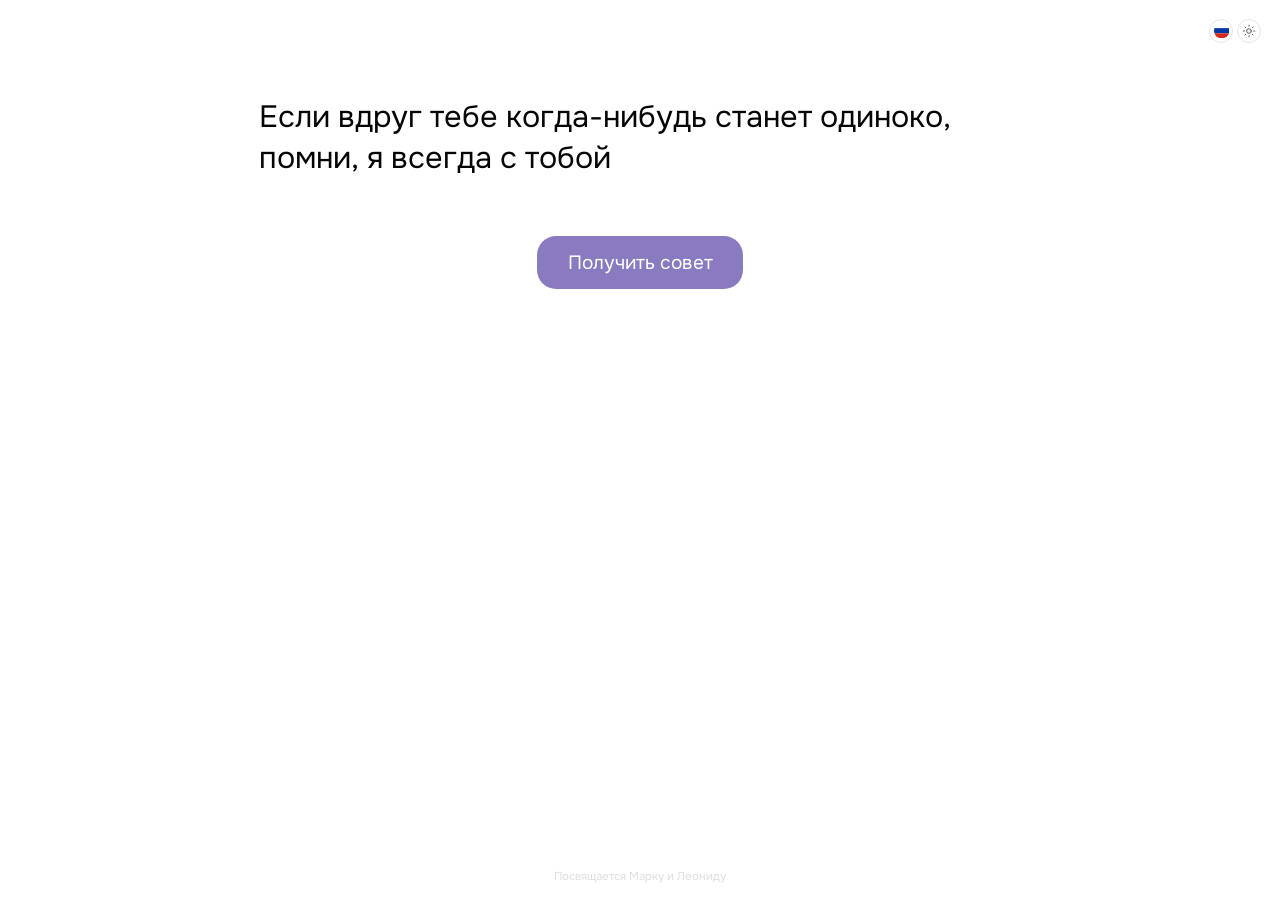
==== commit fdcd5c78: "fix(EN): mirror the 325-phrase corpus and the reworded greeting The RU corpus grew to 325 phrases (a" ====
--- a/index.html
+++ b/index.html
@@ -1,5 +1,5 @@
 <!DOCTYPE html>
-<html lang="ru" data-phrases="phrases.md" data-load-error="Не удалось загрузить список фраз" data-greeting="Если когда-нибудь тебе станет одиноко, то помни, я всегда с тобой">
+<html lang="ru" data-phrases="phrases.md" data-load-error="Не удалось загрузить список фраз" data-greeting="Если вдруг тебе когда-нибудь станет одиноко, помни, я всегда с тобой">
 <head>
   <meta charset="utf-8" />
   <title>Случайная фраза</title>
--- a/css/tokens/palette.css
+++ b/css/tokens/palette.css
@@ -31,5 +31,5 @@
   --ids__color-yellow-500: rgb(255, 225, 0);
 
   /* Локальное расширение палитры. Значение прежнего --las__accent-RGB. */
-  --ids__color-violet-500: rgb(112, 72, 232);
+  --ids__color-violet-500: rgb(109, 89, 176);
 }
--- a/css/tokens/colors.css
+++ b/css/tokens/colors.css
@@ -19,7 +19,7 @@
   --ids__surface: var(--ids__color-gray-100);
   --ids__background: var(--ids__color-white);
 
-  --ids__border: color-mix(in srgb, var(--ids__text) 20%, transparent);
+  --ids__border: color-mix(in srgb, var(--ids__text) 10%, transparent);
 
   --ids__error: var(--ids__color-red-500);
   --ids__success: var(--ids__color-green-600);
--- a/css/page-composition/layout.css
+++ b/css/page-composition/layout.css
@@ -30,7 +30,7 @@
   display: flex;
   flex-direction: column;
   align-items: center;
-  gap: 2em;
+  gap: 3em;
 
   @media (width < 768px) {
     width: 100%;
--- a/css/project.css
+++ b/css/project.css
@@ -8,7 +8,7 @@
 .ids main {
   /* Отступ для контента над фиксированным footer */
   padding-bottom: 8rem;
-  padding-top: 4em;
+  padding-top: 5em;
 }
 
 /* Типографика цитаты. Селектор по blockquote, а не по тегу в разметке: сброс
